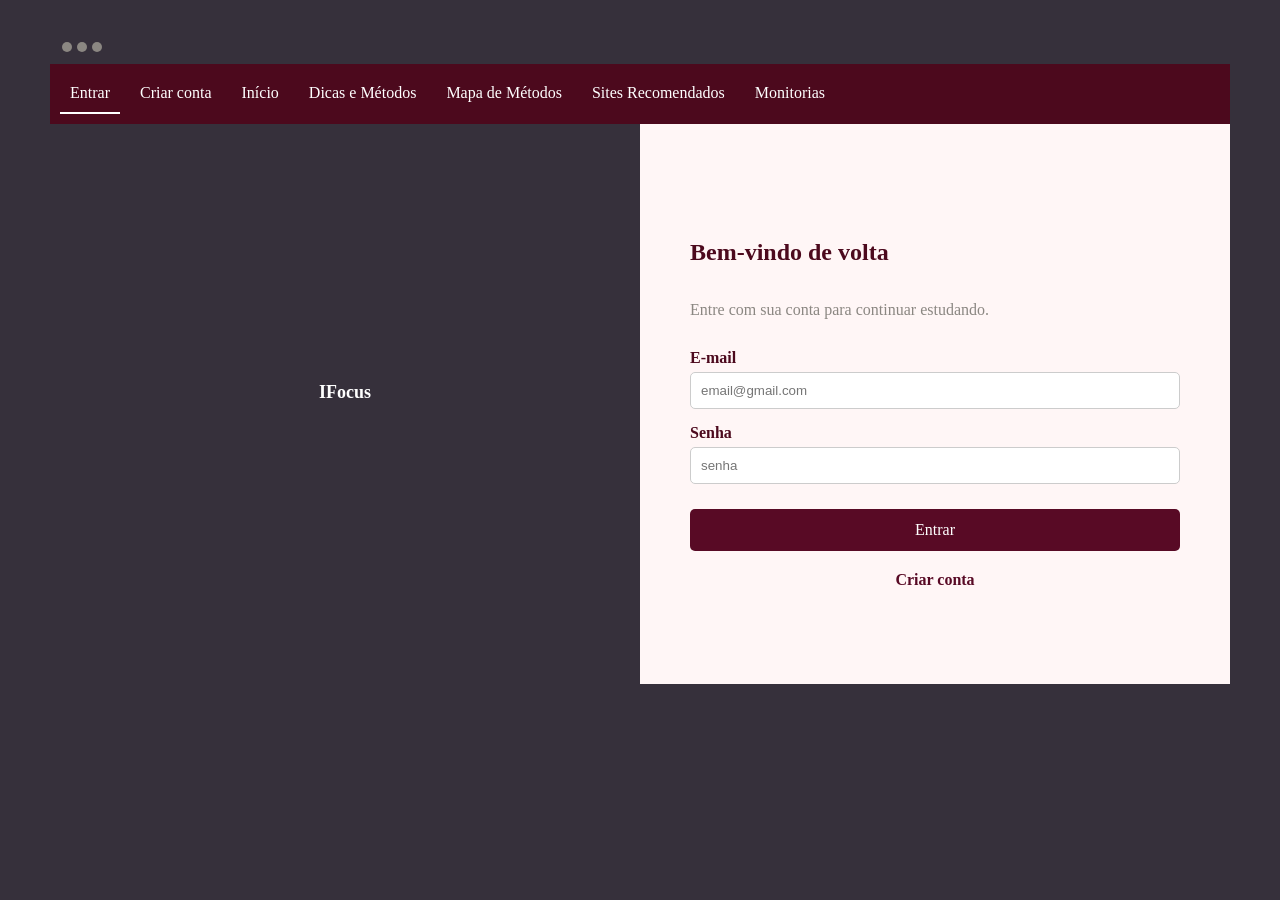
==== index.html @ 0ae1b0ea "Add files via upload" ====
<!DOCTYPE html>
<html lang="pt-BR">
    <head>
        <meta charset="UTF-8">
        <meta
            name="viewport"
            content="width=device-width, initial-scale=1.0"
        >
        <title>| IFocus |</title>
        <link rel="stylesheet" href="style.css">
    </head>
    <body>
        <div class="pag_principal">
            <!-- BARRA SUPERIOR -->

            <div class="navegador">

                <div class="bolinhas">

                    <span></span>
                    <span></span>
                    <span></span>

                </div>
            </div>
            <!-- MENU -->

            <nav class="menu">

                <a href="index.html" class="index">
                    Entrar
                </a>

                <a href="cadastro.html">
                    Criar conta
                </a>

                <a href="inicio.html">
                    Início
                </a>

                <a href="dicas.html">
                    Dicas e Métodos
                </a>

                <a href="metodos.html">
                    Mapa de Métodos
                </a>

                <a href="sites.html">
                    Sites Recomendados
                </a>

                <a href="monitorias.html">
                    Monitorias
                </a>

            </nav>
            <!-- LOGIN -->

            <main class="login">
                <div class="textos">
                    <div class="inicio">
                        <div class="logo">
                            IFocus
                        </div>
                        <h1>
                            <!-- ESCREVER -->
                        </h1>
                        <p>
                            <!-- ESCREVER -->
                        </p>
                    </div>
                </div>
                <div class="formulario">

                    <h2>
                        Bem-vindo de volta
                    </h2>

                    <p class="subtitulo">
                        Entre com sua conta para continuar estudando.
                    </p>
                    <div class="campo">
                        <label>
                            E-mail
                        </label>
                        <input
                            type="email"
                            placeholder="email@gmail.com"
                        >
                    </div>
                    <div class="campo">
                        <label>
                            Senha
                        </label>
                        <input
                            type="password"
                            placeholder="senha"
                        >
                    </div>

                    <a
                        href="inicio.html"
                        class="botao_login"
                    >
                        Entrar
                    </a>

                    <div class="trocar_conta">
                        <a href="cadastro.html">
                            Criar conta
                        </a>
                    </div>
                </div>
            </main>
        </div>
    </body>
</html>
---- style.css ----
/*CONFIGURAÇÕES GERAIS*/
* {
  box-sizing: border-box;
  }

  body {
margin: 0;
background-color: #36303B;
}

/*PÁGINA PRINCIPAL*/
.pag_principal {
max-width: 1180px;
margin: 30px auto;
background-color: #FFF6F6;
}

/*BARRA SUPERIOR*/
.navegador {
background-color: #36303B;
padding: 12px;
display: flex;
align-items: center;
}

/* BOLINHAS */
.bolinhas {
display: flex;
gap: 5px;
}

.bolinhas span {
width: 10px;
height: 10px;
background-color: #8B8782;
border-radius: 50%;
}

/*MENU*/
.menu {
background-color: #4C091D;
display: flex;
padding: 10px;
gap: 10px;
}

.menu a {
color: white;
text-decoration: none;
padding: 10px;
}

.menu a:hover {
background-color: #580A25;
}

/* PÁGINA ATUAL */
.menu .index {
border-bottom: 2px solid white;
}

/*LOGIN E CADASTRO*/
.login {
display: flex;
min-height: 560px;
}

/*LADO DOS TEXTOS*/
.textos {
width: 50%;
background-color: #36303B;
color: white;
display: flex;
align-items: center;
justify-content: center;
padding: 40px;
}

.inicio {
max-width: 350px;
}

/* LOGO */
.logo {
font-size: 18px;
font-weight: bold;
margin-bottom: 20px;
}

/* TÍTULO */
.inicio h1 {
font-size: 34px;
}

/* PARÁGRAFO */
.inicio p {
line-height: 1.6;
}

/*FORMULÁRIO*/
.formulario {
width: 50%;
padding: 50px;
display: flex;
flex-direction: column;
justify-content: center;
}

.formulario h2 {
color: #4C091D;
}

.subtitulo {
color: #8B8782;
margin-bottom: 30px;
}

/*CAMPOS DO FORMULÁRIO*/
.campo {
margin-bottom: 15px;
}

.campo label {
display: block;
margin-bottom: 5px;
color: #4C091D;
font-weight: bold;
}

.campo input {
width: 100%;
padding: 10px;
border: 1px solid #ccc;
border-radius: 5px;

}

/*BOTÃO LOGIN*/
.botao_login {
background-color: #580A25;
color: white;
border: none;
padding: 12px;
border-radius: 5px;
text-align: center;
text-decoration: none;
cursor: pointer;
margin-top: 10px;
}
.botao_login:hover {
background-color: #4C091D;
}

/*TROCAR DE CONTA*/
.trocar_conta {
margin-top: 20px;
color: #8B8782;
text-align: center;
}
.trocar_conta a {
color: #580A25;
font-weight: bold;
text-decoration: none;
}

/*HERO*/
.hero {
background-color: #4C091D;
color: white;
padding: 50px;
}

.eyebrow {
font-size: 13px;
margin-bottom: 10px;
}

.hero h1 {
font-size: 32px;
}

.hero p {
line-height: 1.6;
}

/*LINKS DA PÁGINA INICIAL*/
.quick-links {
display: flex;
gap: 10px;
padding: 25px;
flex-wrap: wrap;
}

.quick-links a {
border: 1px solid #4C091D;
color: #4C091D;
padding: 12px;
border-radius: 5px;
text-decoration: none;
}

.quick-links a:hover {
background-color: #4C091D;
color: white;
}

/*CONTEÚDO GERAL*/

.content-pad {
padding: 40px;
}

.section-title {
color: #4C091D;
}

.section-desc {
color: #555;
line-height: 1.6;
}

/*FOOTER*/

.site-footer {
background-color: #36303B;
color: white;
padding: 30px;
display: flex;
justify-content: space-between;
flex-wrap: wrap;
}

.site-footer a {
color: white;
text-decoration: none;
}

/*DICAS E MÉTODOS*/
.methods-grid {
display: grid;
grid-template-columns: 1fr 1fr;
gap: 20px;
}

.method-card {
background-color: white;
padding: 20px;
border-left: 4px solid #580A25;
border-radius: 5px;
}

.method-card h3 {
color: #4C091D;
}

.method-card p {
color: #555;
line-height: 1.5;
}

/*COMENTÁRIOS*/
.comments-panel {
background-color: white;
padding: 20px;
margin-top: 30px;
border: 1px solid #ccc;
border-radius: 10px;
}

.comments-panel h4 {
color: #4C091D;
}

/* COMENTÁRIO */

.comment {
display: flex;
gap: 10px;
padding: 15px 0;
border-bottom: 1px solid #ddd;
}

/* FOTO / INICIAL DO USUÁRIO */

.avatar {
width: 35px;
height: 35px;
background-color: #4C091D;
color: white;
border-radius: 50%;
display: flex;
align-items: center;
justify-content: center;
}

/* TEXTO DO COMENTÁRIO */

.comment-body {
flex: 1;
}

.name {
font-weight: bold;
color: #4C091D;
}

.text {
color: #555;
}

/* CAMPO PARA COMENTAR */

.comment-form {
display: flex;
gap: 10px;
margin-top: 15px;
}

.comment-form input {
flex: 1;
padding: 10px;
border: 1px solid #ccc;
border-radius: 5px;
}

.comment-form button {
background-color: #580A25;
color: white;
border: none;
padding: 10px 20px;
border-radius: 5px;
cursor: pointer;
}

/*SITES RECOMENDADOS*/
.subject-cols {
display: grid;
grid-template-columns: 1fr 1fr;
gap: 30px;
}

.subject-col h3 {
background-color: #4C091D;
color: white;
padding: 10px;
}

.site-item {
padding: 15px 0;
border-bottom: 1px solid #ddd;
}

.site-name {
font-weight: bold;
color: #4C091D;
}

.site-desc {
color: #555;
}

/*MONITORIAS*/

.schedule-grid {
display: grid;
grid-template-columns: 1fr 1fr;
gap: 20px;
}

.day-card {
background-color: white;
padding: 20px;
border-top: 4px solid #580A25;
border-radius: 5px;
}

.day-card h4 {
color: #4C091D;
}

.slot {
margin-top: 10px;
color: #555;
}

.slot b {
color: #4C091D;
}

/*MAPA DE MÉTODOS*/

.mindmap-wrap {
background-color: white;
padding: 30px;
border-radius: 10px;
}

.mindmap {
position: relative;
width: 100%;
height: 440px;
}

/* CENTRO DO MAPA */

.mm-center {
position: absolute;
left: 50%;
top: 50%;
transform: translate(-50%, -50%);
width: 120px;
height: 120px;
background-color: #580A25;
color: white;
border-radius: 50%;
display: flex;
align-items: center;
justify-content: center;
}

/* CAIXAS DO MAPA */

.mm-node {
position: absolute;
width: 190px;
background-color: #FFF6F6;
padding: 10px;
border: 1px solid #ccc;
border-radius: 5px;
}

.mm-node h5 {
margin: 0 0 5px 0;
color: #4C091D;
}

.mm-node p {
margin: 0;
color: #555;
}

/* LINHAS DO MAPA */

.mm-line {
position: absolute;
height: 2px;
background-color: #8B8782;
transform-origin: left;
}

/*RESPONSIVIDADE*/

@media (max-width: 760px) {

/* LOGIN */

.login {
    flex-direction: column;
}

.textos,
.formulario {
    width: 100%;
}

/* MENU */

.menu {
    flex-wrap: wrap;
}

/* MÉTODOS */

.methods-grid {
    grid-template-columns: 1fr;
}

/* SITES */

.subject-cols {
    grid-template-columns: 1fr;
}

/* MONITORIAS */

.schedule-grid {
    grid-template-columns: 1fr;
}

/* MAPA */

.mindmap {
    height: auto;
}

.mm-node,
.mm-center {
    position: static;
    transform: none;
    width: 100%;
    margin-bottom: 15px;
    min-height: 80px;
}

.mm-line {
    display: none;
}
}
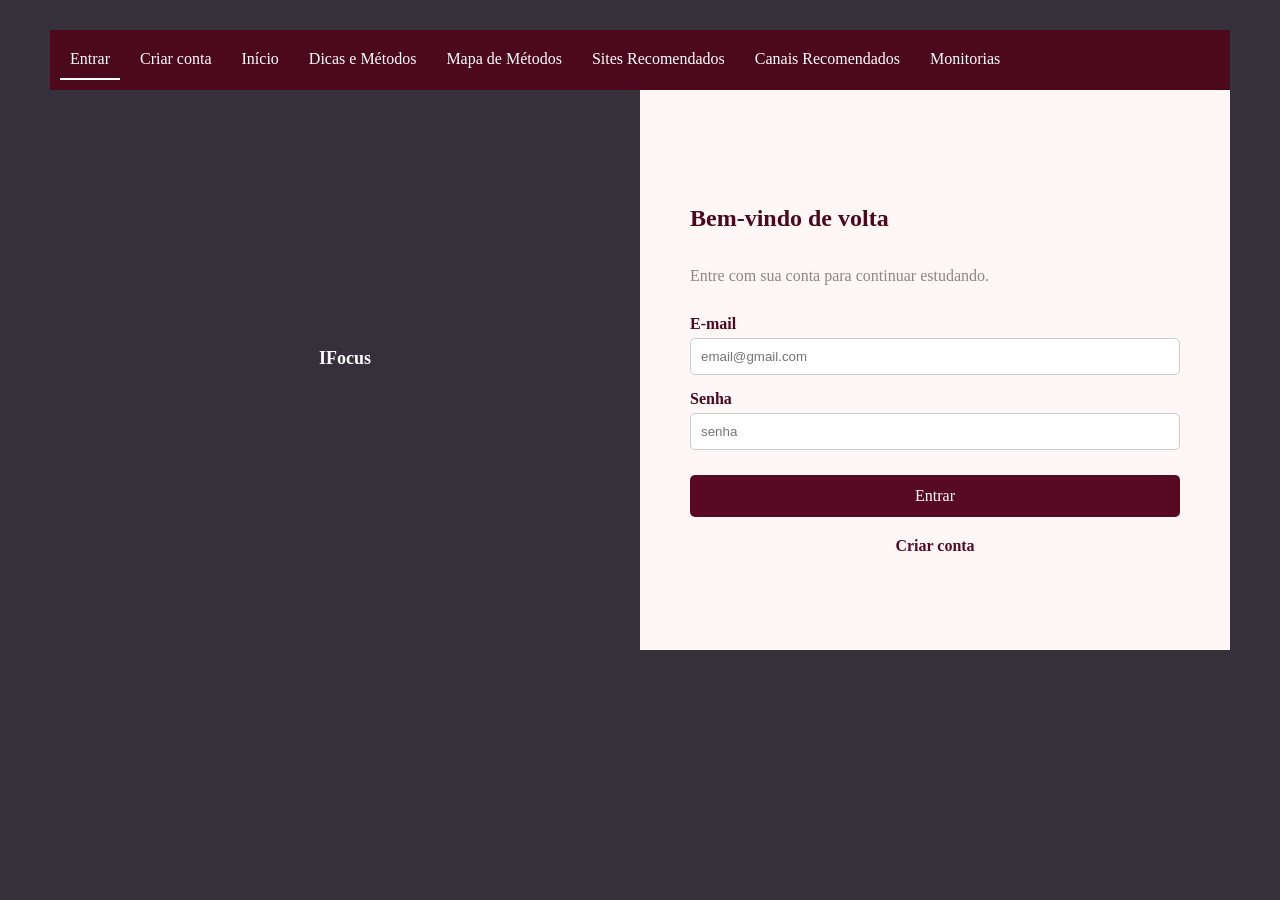
==== commit 2340574b: "aaaaaaaa" ====
--- a/index.html
+++ b/index.html
@@ -11,18 +11,6 @@
     </head>
     <body>
         <div class="pag_principal">
-            <!-- BARRA SUPERIOR -->
-
-            <div class="navegador">
-
-                <div class="bolinhas">
-
-                    <span></span>
-                    <span></span>
-                    <span></span>
-
-                </div>
-            </div>
             <!-- MENU -->
 
             <nav class="menu">
@@ -49,6 +37,10 @@
 
                 <a href="sites.html">
                     Sites Recomendados
+                </a>
+
+                <a href="canais.html">
+                    Canais Recomendados
                 </a>
 
                 <a href="monitorias.html">
--- a/style.css
+++ b/style.css
@@ -164,22 +164,22 @@
 }
 
 /*HERO*/
-.hero {
+.cabeca {
 background-color: #4C091D;
 color: white;
 padding: 50px;
 }
 
-.eyebrow {
+.titulo_inferior {
 font-size: 13px;
 margin-bottom: 10px;
 }
 
-.hero h1 {
+.cabeca h1 {
 font-size: 32px;
 }
 
-.hero p {
+.cabeca p {
 line-height: 1.6;
 }
 
@@ -206,15 +206,15 @@
 
 /*CONTEÚDO GERAL*/
 
-.content-pad {
+.conteudo{
 padding: 40px;
 }
 
-.section-title {
-color: #4C091D;
-}
-
-.section-desc {
+.titulo {
+color: #4C091D;
+}
+
+.descricao {
 color: #555;
 line-height: 1.6;
 }
@@ -236,30 +236,30 @@
 }
 
 /*DICAS E MÉTODOS*/
-.methods-grid {
+.area_metodo{
 display: grid;
 grid-template-columns: 1fr 1fr;
 gap: 20px;
 }
 
-.method-card {
+.area_conteudo {
 background-color: white;
 padding: 20px;
 border-left: 4px solid #580A25;
 border-radius: 5px;
 }
 
-.method-card h3 {
-color: #4C091D;
-}
-
-.method-card p {
+.area_conteudo h3 {
+color: #4C091D;
+}
+
+.area_conteudo p {
 color: #555;
 line-height: 1.5;
 }
 
 /*COMENTÁRIOS*/
-.comments-panel {
+.area_comentario {
 background-color: white;
 padding: 20px;
 margin-top: 30px;
@@ -267,13 +267,13 @@
 border-radius: 10px;
 }
 
-.comments-panel h4 {
+.area_comentario h4 {
 color: #4C091D;
 }
 
 /* COMENTÁRIO */
 
-.comment {
+.comentario {
 display: flex;
 gap: 10px;
 padding: 15px 0;
@@ -295,16 +295,16 @@
 
 /* TEXTO DO COMENTÁRIO */
 
-.comment-body {
+.corpo {
 flex: 1;
 }
 
-.name {
+.user {
 font-weight: bold;
 color: #4C091D;
 }
 
-.text {
+.texto {
 color: #555;
 }
 
@@ -333,29 +333,29 @@
 }
 
 /*SITES RECOMENDADOS*/
-.subject-cols {
+.materiais {
 display: grid;
 grid-template-columns: 1fr 1fr;
 gap: 30px;
 }
 
-.subject-col h3 {
+.materia h3 {
 background-color: #4C091D;
 color: white;
 padding: 10px;
 }
 
-.site-item {
+.item {
 padding: 15px 0;
 border-bottom: 1px solid #ddd;
 }
 
-.site-name {
+.nome {
 font-weight: bold;
 color: #4C091D;
 }
 
-.site-desc {
+.descricao {
 color: #555;
 }
 
@@ -367,35 +367,35 @@
 gap: 20px;
 }
 
-.day-card {
+.dia {
 background-color: white;
 padding: 20px;
 border-top: 4px solid #580A25;
 border-radius: 5px;
 }
 
-.day-card h4 {
-color: #4C091D;
-}
-
-.slot {
+.dia h4 {
+color: #4C091D;
+}
+
+.monit {
 margin-top: 10px;
 color: #555;
 }
 
-.slot b {
+.monit b {
 color: #4C091D;
 }
 
 /*MAPA DE MÉTODOS*/
 
-.mindmap-wrap {
+.area_mapa {
 background-color: white;
 padding: 30px;
 border-radius: 10px;
 }
 
-.mindmap {
+.mapa_mental {
 position: relative;
 width: 100%;
 height: 440px;
@@ -403,7 +403,7 @@
 
 /* CENTRO DO MAPA */
 
-.mm-center {
+.centro {
 position: absolute;
 left: 50%;
 top: 50%;
@@ -420,7 +420,7 @@
 
 /* CAIXAS DO MAPA */
 
-.mm-node {
+.metodo_mapa {
 position: absolute;
 width: 190px;
 background-color: #FFF6F6;
@@ -429,12 +429,12 @@
 border-radius: 5px;
 }
 
-.mm-node h5 {
+.metodo_mapa h5 {
 margin: 0 0 5px 0;
 color: #4C091D;
 }
 
-.mm-node p {
+.metodo_mapa p {
 margin: 0;
 color: #555;
 }
@@ -471,13 +471,13 @@
 
 /* MÉTODOS */
 
-.methods-grid {
+.area_metodo {
     grid-template-columns: 1fr;
 }
 
 /* SITES */
 
-.subject-cols {
+.materiais {
     grid-template-columns: 1fr;
 }
 
@@ -489,12 +489,12 @@
 
 /* MAPA */
 
-.mindmap {
+.metodo_mapa {
     height: auto;
 }
 
-.mm-node,
-.mm-center {
+.metodo_mapa,
+.centro {
     position: static;
     transform: none;
     width: 100%;
